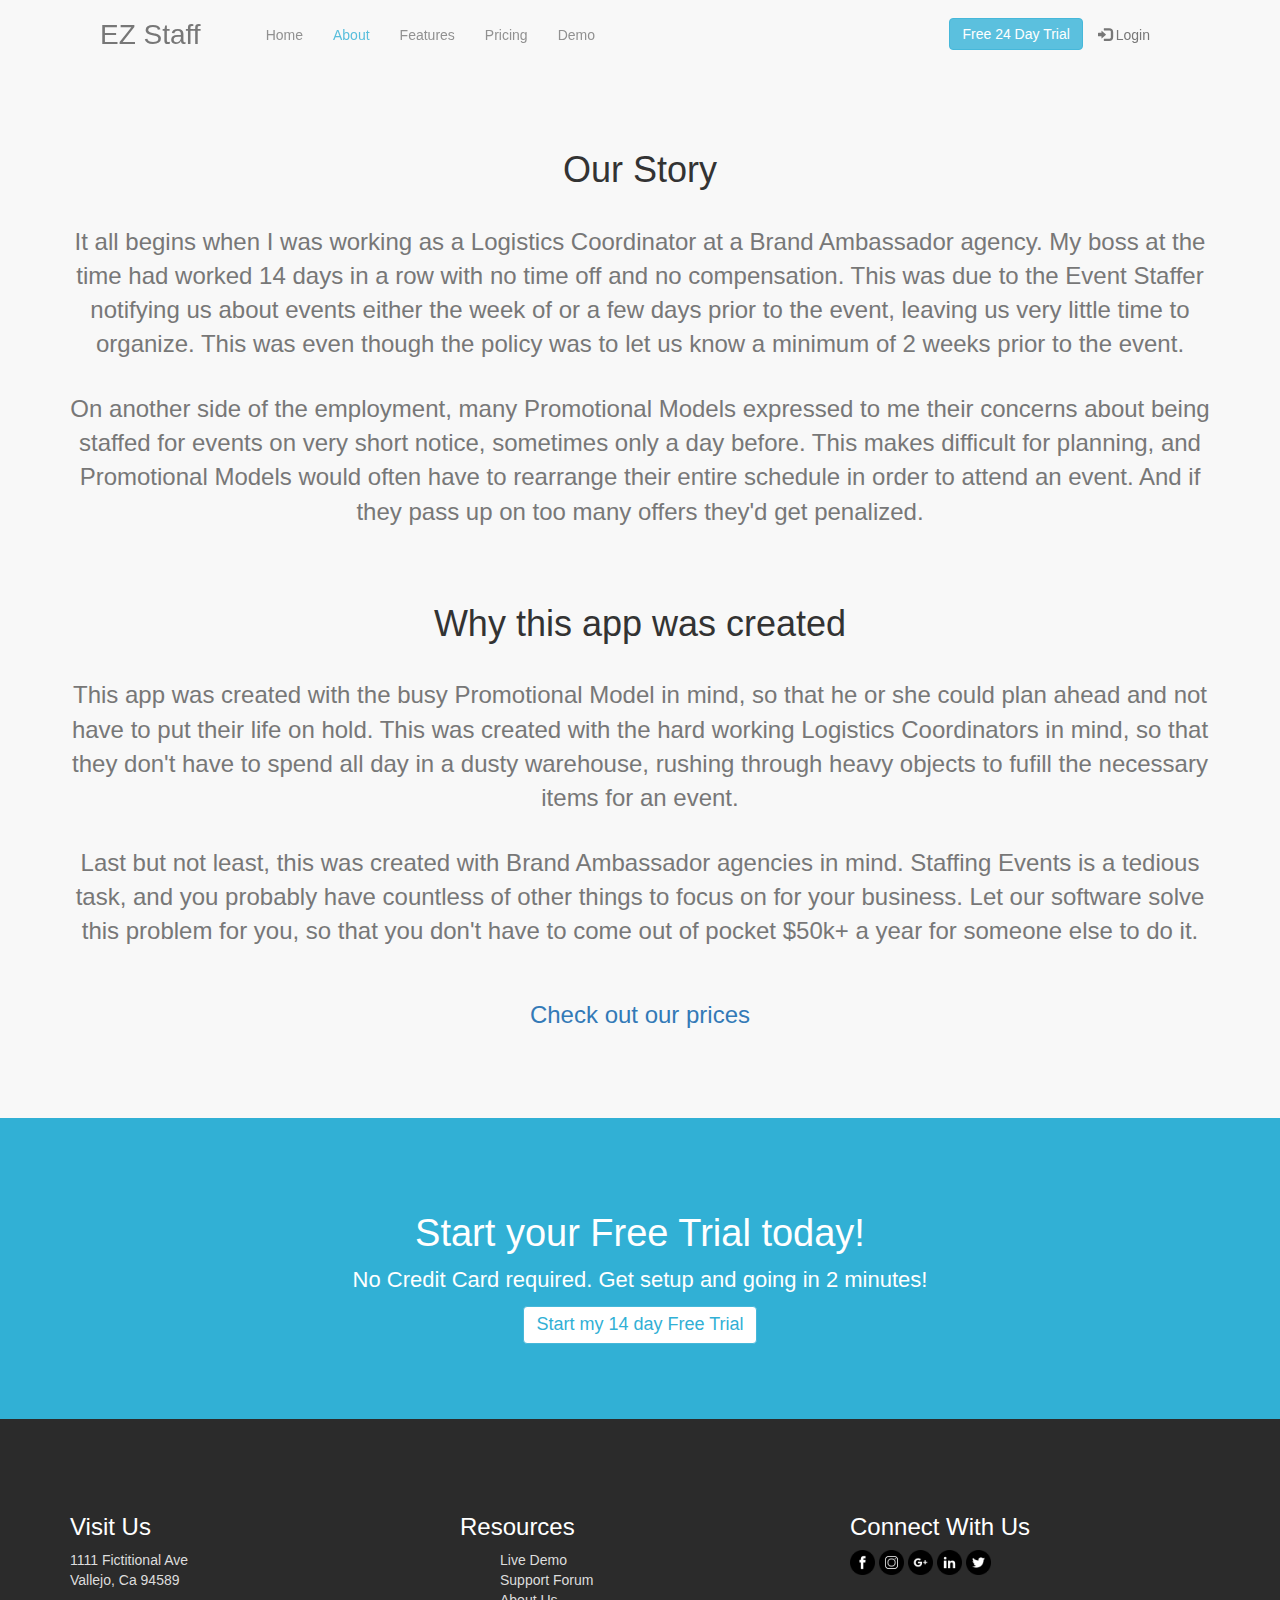
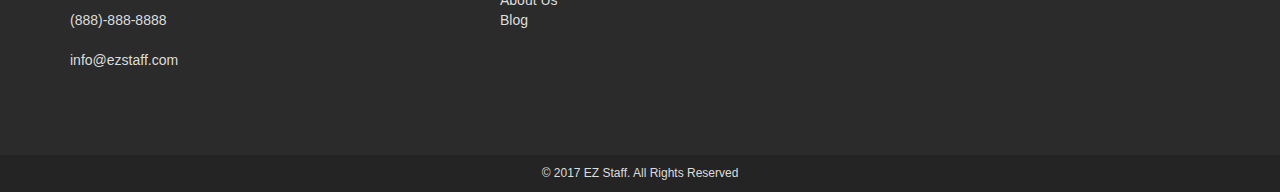
==== about.html @ 57cef36d "First Commit" ====
<!DOCTYPE html>
<html>
<head>
    <meta charset="utf-8">
    <title> EZ Staff </title>
    <meta name="viewport" content="width=device-width, initial-scale=1.0">
    <script src="js/respond.js"></script>
    <script src="https://ajax.googleapis.com/ajax/libs/jquery/1.11.3/jquery.min.js"></script>

<script src="https://maxcdn.bootstrapcdn.com/bootstrap/3.3.6/js/bootstrap.min.js" integrity="sha384-0mSbJDEHialfmuBBQP6A4Qrprq5OVfW37PRR3j5ELqxss1yVqOtnepnHVP9aJ7xS" crossorigin="anonymous"></script>
    <!-- Bootstrap -->
    <link href="css/bootstrap.min.css" rel="stylesheet">
    <link href="css/style.css" rel="stylesheet" type="text/css">
    <!-- Add icon library -->
<link rel="stylesheet" href="https://cdnjs.cloudflare.com/ajax/libs/font-awesome/4.7.0/css/font-awesome.min.css">
</head>

<body>

<header>
  <nav class="navbar navbar-default transparent navbar-fixed-top">
  <div class="container-fluid">
    <div class="navbar-header">
      <button type="button" class="navbar-toggle" data-toggle="collapse" data-target="#myNavbar">
        <span class="icon-bar"></span>
        <span class="icon-bar"></span>
        <span class="icon-bar"></span>
      </button>
      <a class="navbar-brand" id="brand" href="index.html" style="font-size: 28px">EZ Staff</a>
    </div>
    <div class="navbar-collapse collapse" id="myNavbar">
      <ul class="nav navbar-nav" id="listitems">
        <li><a href="index.html">Home</a></li>
        <li id="active"><a href="#">About</a></li>
        <li><a href="features.html">Features</a></li>
        <li><a href="pricing.html">Pricing</a></li>
        <li><a href="#">Demo</a></li>
      </ul>
      <ul class="nav navbar-nav navbar-right" id="otherlistitems">
        <li>  <button class="btn btn-info navbar-btn" id="button">Free 24 Day Trial</button></li>
        <li id="login"><a href="#"><span class="glyphicon glyphicon-log-in"></span> Login</a></li>
      </ul>
    </div>
  </div>
</nav>
<script>$(window).scroll(function() {
  if ($(document).scrollTop() > 25) {
    $('nav').removeClass('transparent');
  } else {
    $('nav').addClass('transparent');
  }
});</script>
</header>



<div class="row" id="aboutsection">

  <div class="container">

    <h2>Our Story</h2>
    <p>
        It all begins when I  was working as a Logistics Coordinator at a Brand Ambassador agency. My boss at the time had worked 14 days in a row with no time off and no compensation. This was due to the Event Staffer notifying us about events either the week of or a few days prior to the event, leaving us very little time to organize. This was even though the policy was to let us know a <bold>minimum</bold> of 2 weeks prior to the event.
  </p>
  <br>
  <p>
    On another side of the employment, many Promotional Models expressed to me their concerns about being staffed for events on very short notice, sometimes only a day before. This makes difficult for planning, and Promotional Models would often have to rearrange their entire schedule in order to attend an event. And if they pass up on too many offers they'd get penalized.
  </p>
  
  <h2 id="why">Why this app was created</h2>
  <p>
    This app was created with the busy Promotional Model in mind, so that he or she could plan ahead and not have to put their life on hold. 
    This was created with the hard working Logistics Coordinators in mind, so that they don't have to spend all day in a dusty warehouse, rushing through heavy objects to fufill the necessary items for an event.
  </p>
  <br>
  <p>
   Last but not least, this was created with Brand Ambassador agencies in mind. Staffing Events is a tedious task, and you probably have countless of other things to focus on for your business. Let our software solve this problem for you, so that you don't have to come out of pocket $50k+ a year for someone else to do it.
  </p>
  
  <p style="color: #31B0D5; margin-top: 50px;"><a href="pricing.html">Check out our prices</a></p>

</div>
</div>





<div class="cta" id="fifth">
  <div class="container">
<h2>Start your Free Trial today!</h2>
<p>
  No Credit Card required. Get setup and going in 2 minutes!
</p>
  <a href="#" class="btn btn-info" id="button">Start my 14 day Free Trial</a>
</div>
</div>

<footer>
  <div class="container">
<div class="row">

<div class="col-md-4 col-sm-4 col-xs-12">
  <h3>Visit Us</h3>
  <p>
    1111 Fictitional Ave<br />
    Vallejo, Ca 94589<br /><br />
    (888)-888-8888<br /><br />
    info@ezstaff.com
  </p>
</div>

<div class="col-md-4 col-sm-4 col-xs-12">
<h3 >Resources</h3>
<ul id="resources">
    
    <li><a href="#">Live Demo</a></li>
    <li><a href="#">Support Forum</a></li>
    <li><a href="about.html">About Us</a></li>
    <li><a href="#">Blog</a></li>
    
</ul>
</div>

<div class="col-md-4 col-sm-4 col-xs-12">
<h3 id="socialmedia">Connect With Us</h3>
<a href="#"><img id="facebook" src="img/facebook.png"></a>
<a href="#"><img id="instagram" src="img/instagram.png" ></a>
<a href="#"><img id="googleplus" src="img/googleplus.png" ></a>
<a href="#"><img id="linkedin" src="img/linkedin.png" ></a>
<a href="#"><img id="twitter" src="img/twitter.png" ></a>
</div>


</div>
</div>
</footer>

<div class="footerparttwo">
  <div class="container">
    <p>
      &copy 2017 EZ Staff. All Rights Reserved
    </p>
  </div>
</div>




</body>


</html>
---- css/style.css ----
* {
    -webkit-transition: all .3s ease-in-out;
  -moz-transition: all .3s ease-in-out;
  -o-transition: all .3s ease-in-out;
  transition: all .3s ease-in-out;
}

body {
    width: 100%;
}

title {
    color: black;
}


@media (min-width:0px) and (max-width:960px) {

    #first, #second, #third, #fourth, #fifth, footer {
    text-align: center;
    
}   
    
}

@media (min-width:0px) and (max-width:760px) {
.navbar-collapse {
        background-color: white;
    }
    
    #brand {
        padding-left: 25px;
    }
    
    
}



#first {
  background-color: #F8F8F8;
  padding: 75px 0px;
    padding-bottom: 75px;
  text-align: center;
}

#first h1 {
    margin-top: 50px;
  font-size: 42px;
    padding-bottom: 15px;
}

#first p {
    color: #777777;
    padding-bottom: 15px;
}


#third {
  background-color: #f8f8f8;
  padding: 75px 0px;
}

#third h2 {
  font-size: 32px;
}

#third p {
    margin-top: 25px;
  font-size: 22px;
}

#second {
  padding: 75px 0px;
}

#second h2 {
  font-size: 32px;
}

#second p {
 font-size: 22px;
    padding-bottom: 25px;
}


#fourth {
  padding: 75px 0px;
}

#fourth h2 {
  font-size: 32px;
}

#fourth p {
 font-size: 22px;
}

#fourth #button {
  font-size: 18px;
}

#modernpic {
  width: 100%;
  height: auto;
  padding-bottom: 25px;
}


#fifth {
  background-color: #31B0D5;
  text-align: center;
  padding: 75px 0px;
  color: white;

}

#fifth h2 {
  font-size: 38px;
}

#fifth p {
font-size: 22px;}

#fifth #button {
    
  background-color: white;
  color: #31B0D5;
  font-size: 18px;
}



#button:hover {
    border-style: solid;
    border-color: black;

    background-color: transparent;
    color: black;
}

#fifth #button:hover {
     background-color: white;
  color: #31B0D5;
  font-size: 18px;
    
    
    border-style: solid;
    border-color: white;

    background-color: transparent;
    color: white;
}



footer {
  background-color: #2B2B2B;
  padding: 75px 0px;
}

footer h3 {
  color: white;
    margin-left: ;
}

footer p {
  color: #DDDDDD;
}

.fa {
    padding: 20px;
    font-size: 30px;
    width: 50px;
    text-align: center;
    text-decoration: none;
    color: white;
}

.footerparttwo {
  background-color: #242424;
  padding-top: 10px;
  text-align: center;
}

.footerparttwo p {
  color: #DDDDDD;
    font-size: 12px;
}


.navbar-default {
  background-color: white;
}


#laptopimg {
    margin-top: 10px;
}

#active a {
    color: #31B0D5;
    opacity: 1;
}

#listitems {
    opacity: .8;

}

#otherlistitems {
    margin-right: 100px;
}

#listitems a:hover {
    opacity: 1;
    color: #31B0D5;
}

#login a:hover {
     color: #31B0D5;
}

#brand:hover {
    color: #31B0D5;
}

#resources {
    list-style-type: none;
    padding-right: 25px
}

#resources a {
    text-decoration: none;
    color: #DDDDDD;
    
}

#resources a:hover {
    color: #31B0D5;
}

nav {
    background-color: white;
    padding-top: 10px;
    padding-bottom: 10px;
}

.navbar-default {
    border: none;
}


nav.navbar.transparent {
    background-color: transparent;
}

#facebook {
    width: 25px; 
    height: 25px;
}

#facebook:hover {
     -webkit-transform: scale(1.5) rotateZ(360deg);
  -moz-transform: scale(1.5) rotateZ(360deg);
  -o-transform: scale(1.5) rotateZ(-30deg);
  transform: scale(1.5) rotateZ(360deg);
}

#instagram {
    width: 25px; 
    height: 25px
}

#instagram:hover {
     -webkit-transform: scale(1.5) rotateZ(360deg);
  -moz-transform: scale(1.5) rotateZ(360deg);
  -o-transform: scale(1.5) rotateZ(-30deg);
  transform: scale(1.5) rotateZ(360deg);
}

#googleplus {
    width: 25px; 
    height: 25px
}

#googleplus:hover {
     -webkit-transform: scale(1.5) rotateZ(360deg);
  -moz-transform: scale(1.5) rotateZ(360deg);
  -o-transform: scale(1.5) rotateZ(-30deg);
  transform: scale(1.5) rotateZ(360deg);
}

#linkedin {
    width: 25px; 
    height: 25px
}

#linkedin:hover {
     -webkit-transform: scale(1.5) rotateZ(360deg);
  -moz-transform: scale(1.5) rotateZ(360deg);
  -o-transform: scale(1.5) rotateZ(-30deg);
  transform: scale(1.5) rotateZ(360deg);
}

#twitter {
    width: 25px; 
    height: 25px;
}

#twitter:hover {
     -webkit-transform: scale(1.5) rotateZ(360deg);
  -moz-transform: scale(1.5) rotateZ(360deg);
  -o-transform: scale(1.5) rotateZ(-30deg);
  transform: scale(1.5) rotateZ(360deg);
}


#priceheader {
    margin-top: 50px;
}


* {
    box-sizing: border-box;
}

.columns {
    float: left;
    width: 33.3%;
    padding: 8px;
    background-color: white;
}

.price {
    list-style-type: none;
    border: 1px solid #eee;
    margin: 0;
    padding: 0;
    -webkit-transition: 0.3s;
    transition: 0.3s;
}

.price:hover {
    box-shadow: 0 8px 12px 0 rgba(0,0,0,0.2)
}

.price .header {
    background-color: #111;
    color: white;
    font-size: 25px;
}

.price li {
    border-bottom: 1px solid #eee;
    padding: 20px;
    text-align: center;
}

.price .grey {
    background-color: #eee;
    font-size: 20px;
}

.button {
    background-color: #31B0D5;
    border: none;
    color: white;
    padding: 10px 25px;
    text-align: center;
    text-decoration: none;
    font-size: 18px;
}

.button2 {
    background-color: #31B0D5;
    border: 1px solid #31B0D5;
    color: white;
    text-decoration: none;
}

.button2:hover {
    background-color: transparent;
    color: black;
    border: 1px solid black;
}

.button3 {
    background-color: red;
    border: 1px solid red;
    color: white;
    text-decoration: none;
    
}

.button3:hover {
    background-color: transparent;
    color: black;
    border: 1px solid black;
}

#button2 {
    color: white;
    text-decoration: none;
}

#button2:hover {
    color: black;
}

@media only screen and (max-width: 600px) {
    .columns {
        width: 100%;
    }
}

#pricingsection {
    padding-bottom: 75px;
}

#firstprice {
    text-decoration: none;
}

#firstprice:hover {
     border-style: solid;
    border-color: black;

    background-color: transparent;
    color: black;
}

#secondprice {
    text-decoration: none;
}

#secondprice:hover {
     border-style: solid;
    border-color: black;

    background-color: transparent;
    color: black;
}

#thirdprice {
    text-decoration: none;
}

#thirdprice:hover {
     border-style: solid;
    border-color: black;

    background-color: transparent;
    color: black;
}


#aboutsection {
  background-color: #F8F8F8;
  padding: 75px 0px;
    padding-bottom: 75px;
}

#aboutsection .container {
      background-color: #F8F8F8;
}

#aboutsection h1 {
  font-size: 42px;
    padding-bottom: 15px;
}

#aboutsection h2 {
    text-align: center;
    font-size: 36px;
    margin-top: 75px;
    padding-bottom: 25px
}


#aboutsection p {
    color: #777777;
  font-size: 24px;
    text-align: center;
}

#pricingsection {
    padding-bottom: 150px;
}

#pricingsection h2 {
    font-size: 36px;
    margin-top: 125px;
    padding-bottom: 25px;
}

#pricingsection p {
    padding-bottom: 25px;
  font-size: 24px;
}

#featuresection {
  background-color: #F8F8F8;
  padding: 75px 0px;
    padding-bottom: 75px;
    text-align: center;
}

#featuresection h1 {
  font-size: 42px;
    text-align: center;
    font-size: 36px;
    margin-top: 50px;
}

#featuresection .glyphicon {
    font-size: 50px;
    padding-bottom: 25px;
}

#featuresection p {
    font-size: 22px;
    margin-top: 25px;
}

#featuresectionp {
    color: #777777;
  font-size: 24px;
    text-align: center;
    padding-bottom: 50px;
}

.glyphicon:hover {
    color: #31B0D5;
}

.navbar-brand {
    padding-right: 50px;
    padding-left: 100px;
    color: black;
}

#signup {
    margin-top: 100px;
    padding-bottom: 100px;
}

#signup form {
    margin-top: 50px;
}

#loginpage {
    margin-top: 100px;
    padding-bottom: 100px;
}

#loginpage form {
    margin-top: 50px;
}


.error {
    color: red;
    font-size: 14px;
}

#button {
    text-decoration: none;
    color: white;
    padding-top: 5px;
    padding-bottom: 5px;
}
#button:hover {
    color: black;
}






#footer {
    margin-top: 82px;
}

#content {
    text-align: center;
    list-style-type: none;
}

#content2 {
    text-align: center;
    list-style-type: none;
}

#createeventbutton {
    margin-top: 15px;
}

#contentheader {
    text-align: center;
    font-size: 32px
}



.buttonlistitem {
     display: flex;
  align-items: center;
  justify-content: center;
}
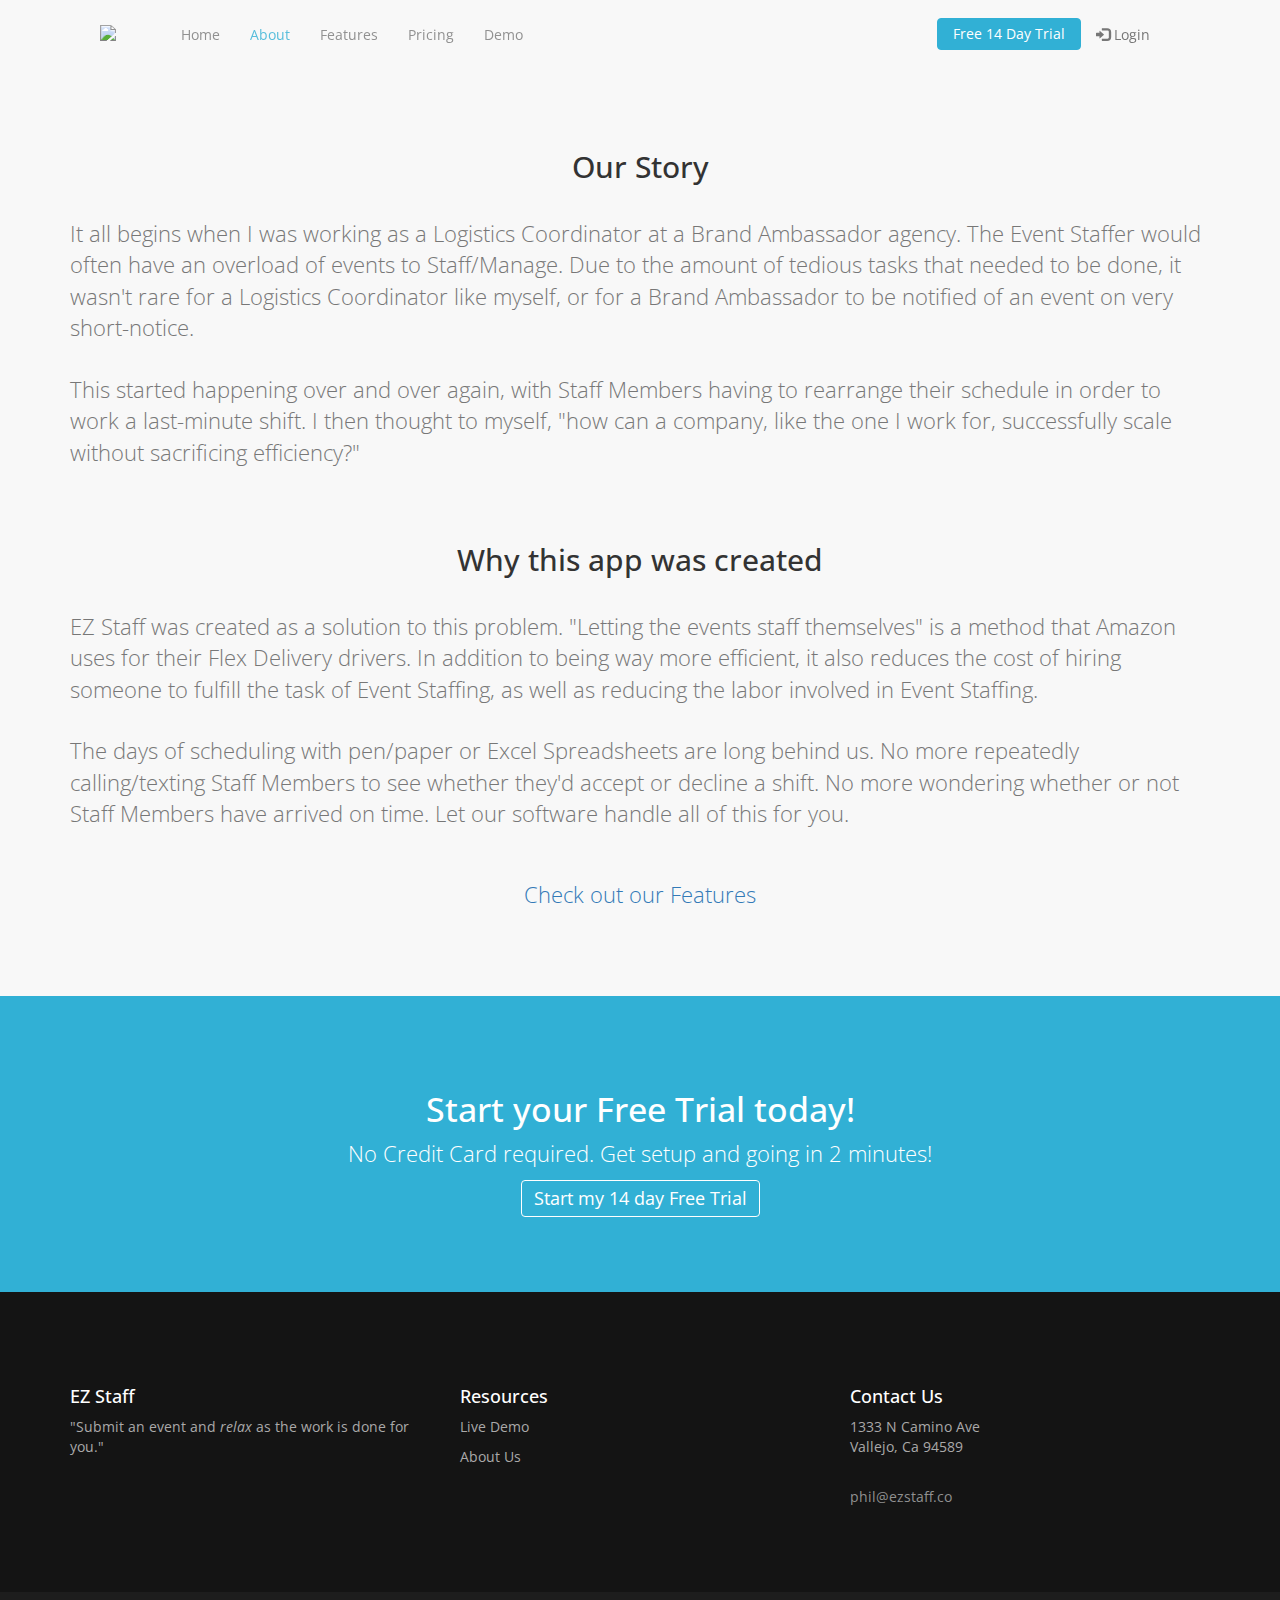
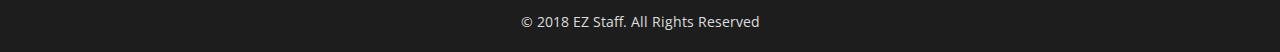
==== commit 57a9c895: "Completed" ====
--- a/about.html
+++ b/about.html
@@ -1,8 +1,23 @@
 <!DOCTYPE html>
 <html>
 <head>
+   <!-- Global site tag (gtag.js) - Google Analytics -->
+<script async src="https://www.googletagmanager.com/gtag/js?id=UA-112235409-1"></script>
+<script>
+  window.dataLayer = window.dataLayer || [];
+  function gtag(){dataLayer.push(arguments);}
+  gtag('js', new Date());
+
+  gtag('config', 'UA-112235409-1');
+</script>
     <meta charset="utf-8">
-    <title> EZ Staff </title>
+     <link rel="apple-touch-icon" sizes="76x76" href="/apple-touch-icon.png">
+<link rel="icon" type="image/png" sizes="32x32" href="/favicon-32x32.png">
+<link rel="icon" type="image/png" sizes="16x16" href="/favicon-16x16.png">
+<link rel="manifest" href="/manifest.json">
+<link rel="mask-icon" href="/safari-pinned-tab.svg" color="#5bbad5">
+<meta name="theme-color" content="#ffffff">
+   <title>Event Staffing Software</title>
     <meta name="viewport" content="width=device-width, initial-scale=1.0">
     <script src="js/respond.js"></script>
     <script src="https://ajax.googleapis.com/ajax/libs/jquery/1.11.3/jquery.min.js"></script>
@@ -13,6 +28,8 @@
     <link href="css/style.css" rel="stylesheet" type="text/css">
     <!-- Add icon library -->
 <link rel="stylesheet" href="https://cdnjs.cloudflare.com/ajax/libs/font-awesome/4.7.0/css/font-awesome.min.css">
+
+<link href='https://fonts.googleapis.com/css?family=Open+Sans:300,400,600,700%7CRoboto:300,400,500,700' rel='stylesheet' type='text/css'>
 </head>
 
 <body>
@@ -26,20 +43,21 @@
         <span class="icon-bar"></span>
         <span class="icon-bar"></span>
       </button>
-      <a class="navbar-brand" id="brand" href="index.html" style="font-size: 28px">EZ Staff</a>
+      <a class="navbar-brand" id="brand" href="index.html"><img src="img/imageedit_6_9701024636.png" class= "img-responsive" style="height: 100%"></a>
     </div>
+
     <div class="navbar-collapse collapse" id="myNavbar">
       <ul class="nav navbar-nav" id="listitems">
         <li><a href="index.html">Home</a></li>
         <li id="active"><a href="#">About</a></li>
         <li><a href="features.html">Features</a></li>
         <li><a href="pricing.html">Pricing</a></li>
-        <li><a href="#">Demo</a></li>
+        <li><a href="demo.html">Demo</a></li>
       </ul>
       <ul class="nav navbar-nav navbar-right" id="otherlistitems">
-        <li>  <button class="btn btn-info navbar-btn" id="button">Free 24 Day Trial</button></li>
-        <li id="login"><a href="#"><span class="glyphicon glyphicon-log-in"></span> Login</a></li>
-      </ul>
+          <li>  <a href="signup.html" class="btn btn-info navbar-btn button2" id="button">Free 14 Day Trial</a></li>
+        <li id="login"><a href="login.html"><span class="glyphicon glyphicon-log-in"></span> Login</a></li>
+        </ul>
     </div>
   </div>
 </nav>
@@ -50,34 +68,34 @@
     $('nav').addClass('transparent');
   }
 });</script>
+<link href='https://fonts.googleapis.com/css?family=Open+Sans:300,400,600,700%7CRoboto:300,400,500,700' rel='stylesheet' type='text/css'>
 </header>
 
 
 
-<div class="row" id="aboutsection">
+<div id="aboutsection">
 
   <div class="container">
 
     <h2>Our Story</h2>
     <p>
-        It all begins when I  was working as a Logistics Coordinator at a Brand Ambassador agency. My boss at the time had worked 14 days in a row with no time off and no compensation. This was due to the Event Staffer notifying us about events either the week of or a few days prior to the event, leaving us very little time to organize. This was even though the policy was to let us know a <bold>minimum</bold> of 2 weeks prior to the event.
+        It all begins when I  was working as a Logistics Coordinator at a Brand Ambassador agency. The Event Staffer would often have an overload of events to Staff/Manage. Due to the amount of tedious tasks that needed to be done, it wasn't rare for a Logistics Coordinator like myself, or for a Brand Ambassador to be notified of an event on very short-notice.
   </p>
   <br>
   <p>
-    On another side of the employment, many Promotional Models expressed to me their concerns about being staffed for events on very short notice, sometimes only a day before. This makes difficult for planning, and Promotional Models would often have to rearrange their entire schedule in order to attend an event. And if they pass up on too many offers they'd get penalized.
+    This started happening over and over again, with Staff Members having to rearrange their schedule in order to work a last-minute shift. I then thought to myself, "how can a company, like the one I work for, successfully scale without sacrificing efficiency?"
   </p>
   
   <h2 id="why">Why this app was created</h2>
   <p>
-    This app was created with the busy Promotional Model in mind, so that he or she could plan ahead and not have to put their life on hold. 
-    This was created with the hard working Logistics Coordinators in mind, so that they don't have to spend all day in a dusty warehouse, rushing through heavy objects to fufill the necessary items for an event.
+    EZ Staff was created as a solution to this problem. "Letting the events staff themselves" is a method that Amazon uses for their Flex Delivery drivers. In addition to being way more efficient, it also reduces the cost of hiring someone to fulfill the task of Event Staffing, as well as reducing the labor involved in Event Staffing.
   </p>
   <br>
   <p>
-   Last but not least, this was created with Brand Ambassador agencies in mind. Staffing Events is a tedious task, and you probably have countless of other things to focus on for your business. Let our software solve this problem for you, so that you don't have to come out of pocket $50k+ a year for someone else to do it.
+   The days of scheduling with pen/paper or Excel Spreadsheets are long behind us. No more repeatedly calling/texting Staff Members to see whether they'd accept or decline a shift. No more wondering whether or not Staff Members have arrived on time. Let our software handle all of this for you.
   </p>
   
-  <p style="color: #31B0D5; margin-top: 50px;"><a href="pricing.html">Check out our prices</a></p>
+  <p style="color: #31B0D5; margin-top: 50px;" class="featureslink"><a href="features.html">Check out our Features</a></p>
 
 </div>
 </div>
@@ -92,7 +110,7 @@
 <p>
   No Credit Card required. Get setup and going in 2 minutes!
 </p>
-  <a href="#" class="btn btn-info" id="button">Start my 14 day Free Trial</a>
+  <a href="signup.html" class="btn btn-info" id="button">Start my 14 day Free Trial</a>
 </div>
 </div>
 
@@ -101,35 +119,37 @@
 <div class="row">
 
 <div class="col-md-4 col-sm-4 col-xs-12">
-  <h3>Visit Us</h3>
-  <p>
-    1111 Fictitional Ave<br />
-    Vallejo, Ca 94589<br /><br />
-    (888)-888-8888<br /><br />
-    info@ezstaff.com
-  </p>
+    <h3>EZ Staff</h3>
+    <p>"Submit an event and <span style="font-style: italic">relax</span> as the work is done for you."</p>
+</div>
+
+<div class="col-md-4 col-sm-4 col-xs-12" id="resourcefooter">
+<h3>Resources</h3>
+    
+    <p><a href="demo.html">Live Demo</a></p>
+    <p><a href="about.html">About Us</a></p>
+    
 </div>
 
 <div class="col-md-4 col-sm-4 col-xs-12">
-<h3 >Resources</h3>
-<ul id="resources">
-    
-    <li><a href="#">Live Demo</a></li>
-    <li><a href="#">Support Forum</a></li>
-    <li><a href="about.html">About Us</a></li>
-    <li><a href="#">Blog</a></li>
-    
-</ul>
+  <h3>Contact Us</h3>
+  <p>
+    1333 N Camino Ave<br />
+      Vallejo, Ca 94589</p>
+      <br>
+    <p id="philezstaff"><a href="mailto:phil@ezstaff.co">phil@ezstaff.co</a>
+  </p>
+  <a href="#"><img id="facebook" src="img/facebook.png"></a>
+<a href="#"><img id="instagram" src="img/instagram.png" ></a>
+<a href="#"><img id="twitter" src="img/twitter.png" ></a>
 </div>
 
-<div class="col-md-4 col-sm-4 col-xs-12">
-<h3 id="socialmedia">Connect With Us</h3>
-<a href="#"><img id="facebook" src="img/facebook.png"></a>
-<a href="#"><img id="instagram" src="img/instagram.png" ></a>
-<a href="#"><img id="googleplus" src="img/googleplus.png" ></a>
-<a href="#"><img id="linkedin" src="img/linkedin.png" ></a>
-<a href="#"><img id="twitter" src="img/twitter.png" ></a>
-</div>
+<!--<div class="col-md-4 col-sm-4 col-xs-12">
+    <iframe width="300" height="225" frameborder="0" style="border:0" src="https://www.google.com/maps/embed/v1/place?q=place_id:ChIJbTzvlMoMhYARGOzMvklCVkI&key=AIzaSyDAoGUH88zjiD2XjlpsCDr-HvVNcsEZ5ZQ" allowfullscreen></iframe>
+</div>-->
+
+
+
 
 
 </div>
@@ -139,7 +159,7 @@
 <div class="footerparttwo">
   <div class="container">
     <p>
-      &copy 2017 EZ Staff. All Rights Reserved
+      &copy 2018 EZ Staff. All Rights Reserved
     </p>
   </div>
 </div>
--- a/css/style.css
+++ b/css/style.css
@@ -7,6 +7,11 @@
 
 body {
     width: 100%;
+    font-family: "Open Sans";
+}
+
+#brand {
+    font-size: 24px;
 }
 
 title {
@@ -16,14 +21,37 @@
 
 @media (min-width:0px) and (max-width:960px) {
 
-    #first, #second, #third, #fourth, #fifth, footer {
+ footer, #fourth, #fifth {
     text-align: center;
     
 }   
     
-}
-
-@media (min-width:0px) and (max-width:760px) {
+   
+    
+    
+    #featuresectionp {
+        display: none;
+    }
+  
+    
+    
+    #annoyingp {
+        display: none;
+    }
+ 
+    
+}
+
+.featureslink {
+    text-align:center;
+
+}
+
+.pricinglink {
+    text-align:center;
+}
+
+@media (min-width:0px) and (max-width:990px) {
 .navbar-collapse {
         background-color: white;
     }
@@ -31,6 +59,8 @@
     #brand {
         padding-left: 25px;
     }
+    
+    
     
     
 }
@@ -46,28 +76,34 @@
 
 #first h1 {
     margin-top: 50px;
-  font-size: 42px;
+  font-size: 36px;
     padding-bottom: 15px;
 }
 
 #first p {
     color: #777777;
     padding-bottom: 15px;
+    font-family: "Open Sans";
+    font-weight: 100;
+
 }
 
 
 #third {
-  background-color: #f8f8f8;
   padding: 75px 0px;
 }
 
 #third h2 {
-  font-size: 32px;
+  font-size: 28px;
 }
 
 #third p {
     margin-top: 25px;
   font-size: 22px;
+    font-size: 22px;
+    color: #777777;
+    font-family: "Open Sans";
+    font-weight: 100;
 }
 
 #second {
@@ -75,25 +111,34 @@
 }
 
 #second h2 {
-  font-size: 32px;
+  font-size: 28px;
 }
 
 #second p {
  font-size: 22px;
     padding-bottom: 25px;
+    color: #777777;
+    font-family: "Open Sans";
+        font-weight: 100;
+
 }
 
 
 #fourth {
   padding: 75px 0px;
+    
 }
 
 #fourth h2 {
-  font-size: 32px;
+  font-size: 28px;
 }
 
 #fourth p {
  font-size: 22px;
+    color: #777777;
+    font-family: "Open Sans";
+        font-weight: 100;
+
 }
 
 #fourth #button {
@@ -116,17 +161,29 @@
 }
 
 #fifth h2 {
-  font-size: 38px;
+  font-size: 34px;
 }
 
 #fifth p {
-font-size: 22px;}
+font-size: 22px;
+    font-weight: 100;
+        font-family: "Open Sans";
+
+
+}
 
 #fifth #button {
     
-  background-color: white;
+     background-color: white;
   color: #31B0D5;
   font-size: 18px;
+    
+    
+    border-style: solid;
+    border-color: white;
+
+    background-color: transparent;
+    color: white;
 }
 
 
@@ -140,33 +197,25 @@
 }
 
 #fifth #button:hover {
-     background-color: white;
+    background-color: white;
   color: #31B0D5;
   font-size: 18px;
-    
-    
-    border-style: solid;
-    border-color: white;
-
-    background-color: transparent;
-    color: white;
 }
 
 
 
 footer {
-  background-color: #2B2B2B;
+
+      background-color: #141414;
   padding: 75px 0px;
 }
 
 footer h3 {
   color: white;
-    margin-left: ;
 }
 
 footer p {
-  color: #DDDDDD;
-}
+color: #aaa9a9;}
 
 .fa {
     padding: 20px;
@@ -178,14 +227,15 @@
 }
 
 .footerparttwo {
-  background-color: #242424;
-  padding-top: 10px;
+  background-color: #1d1d1d;
+  padding-top: 20px;
+    padding-bottom: 10px;
   text-align: center;
 }
 
 .footerparttwo p {
   color: #DDDDDD;
-    font-size: 12px;
+    font-size: 14px;
 }
 
 
@@ -227,7 +277,7 @@
 
 #resources {
     list-style-type: none;
-    padding-right: 25px
+    padding-right: 30px
 }
 
 #resources a {
@@ -255,16 +305,20 @@
     background-color: transparent;
 }
 
+footer h3 {
+    font-size: 18px;
+}
+
 #facebook {
     width: 25px; 
     height: 25px;
 }
 
 #facebook:hover {
-     -webkit-transform: scale(1.5) rotateZ(360deg);
-  -moz-transform: scale(1.5) rotateZ(360deg);
-  -o-transform: scale(1.5) rotateZ(-30deg);
-  transform: scale(1.5) rotateZ(360deg);
+     -webkit-transform: scale(1.5);
+  -moz-transform: scale(1.5);
+  -o-transform: scale(1.5);
+  transform: scale(1.5);
 }
 
 #instagram {
@@ -273,35 +327,12 @@
 }
 
 #instagram:hover {
-     -webkit-transform: scale(1.5) rotateZ(360deg);
-  -moz-transform: scale(1.5) rotateZ(360deg);
-  -o-transform: scale(1.5) rotateZ(-30deg);
-  transform: scale(1.5) rotateZ(360deg);
-}
-
-#googleplus {
-    width: 25px; 
-    height: 25px
-}
-
-#googleplus:hover {
-     -webkit-transform: scale(1.5) rotateZ(360deg);
-  -moz-transform: scale(1.5) rotateZ(360deg);
-  -o-transform: scale(1.5) rotateZ(-30deg);
-  transform: scale(1.5) rotateZ(360deg);
-}
-
-#linkedin {
-    width: 25px; 
-    height: 25px
-}
-
-#linkedin:hover {
-     -webkit-transform: scale(1.5) rotateZ(360deg);
-  -moz-transform: scale(1.5) rotateZ(360deg);
-  -o-transform: scale(1.5) rotateZ(-30deg);
-  transform: scale(1.5) rotateZ(360deg);
-}
+      -webkit-transform: scale(1.5);
+  -moz-transform: scale(1.5);
+  -o-transform: scale(1.5);
+  transform: scale(1.5);
+}
+
 
 #twitter {
     width: 25px; 
@@ -309,10 +340,10 @@
 }
 
 #twitter:hover {
-     -webkit-transform: scale(1.5) rotateZ(360deg);
-  -moz-transform: scale(1.5) rotateZ(360deg);
-  -o-transform: scale(1.5) rotateZ(-30deg);
-  transform: scale(1.5) rotateZ(360deg);
+       -webkit-transform: scale(1.5);
+  -moz-transform: scale(1.5);
+  -o-transform: scale(1.5);
+  transform: scale(1.5);
 }
 
 
@@ -351,16 +382,36 @@
     font-size: 25px;
 }
 
+.price .headerblue {
+    background-color: #31B0D5;
+    color: white;
+    font-size: 25px;
+}
+
 .price li {
     border-bottom: 1px solid #eee;
     padding: 20px;
     text-align: center;
 }
-
+/* background-color: #eee;*/
 .price .grey {
+    background-color: rgba(49, 176, 213, 0.86);
+    color: white;
+    font-weight: bold;
+    font-size: 16px
+}
+
+.blue {
     background-color: #eee;
-    font-size: 20px;
-}
+}
+
+.price .greyy {
+     background-color: #eee;
+    color: black;
+    font-size: 16px;
+}
+
+
 
 .button {
     background-color: #31B0D5;
@@ -398,6 +449,22 @@
     color: black;
     border: 1px solid black;
 }
+
+
+.button4 {
+    background-color: #ff8000;
+    border: 1px solid #ff8000;
+    color: white;
+    text-decoration: none;
+}
+
+.button4:hover {
+    background-color: transparent;
+    color: black;
+    border: 1px solid black;
+}
+
+
 
 #button2 {
     color: white;
@@ -472,7 +539,7 @@
 
 #aboutsection h2 {
     text-align: center;
-    font-size: 36px;
+    font-size: 30px;
     margin-top: 75px;
     padding-bottom: 25px
 }
@@ -480,8 +547,8 @@
 
 #aboutsection p {
     color: #777777;
-  font-size: 24px;
-    text-align: center;
+  font-size: 22px;
+    font-weight: 100
 }
 
 #pricingsection {
@@ -489,27 +556,51 @@
 }
 
 #pricingsection h2 {
-    font-size: 36px;
+    font-size: 30px;
     margin-top: 125px;
-    padding-bottom: 25px;
+   
 }
 
 #pricingsection p {
     padding-bottom: 25px;
-  font-size: 24px;
+  font-size: 22px;
+    color: #777777;
+    font-weight: 100;
+}
+
+.pricingfaqssection {
+    padding-bottom: 25px;
+}
+
+#pricingfaqs{
+    padding-top: 35px;
+}
+
+
+#pricingfaqs h3{
+    font-size: 20px;
+}
+
+#pricingfaqs p {
+    font-size: 16px;
+    color: #777777;
 }
 
 #featuresection {
   background-color: #F8F8F8;
   padding: 75px 0px;
     padding-bottom: 75px;
+    font-weight: 100
+}
+
+#featuresectionp {
     text-align: center;
 }
 
 #featuresection h1 {
   font-size: 42px;
     text-align: center;
-    font-size: 36px;
+    font-size: 24px;
     margin-top: 50px;
 }
 
@@ -520,15 +611,10 @@
 
 #featuresection p {
     font-size: 22px;
-    margin-top: 25px;
-}
-
-#featuresectionp {
     color: #777777;
-  font-size: 24px;
-    text-align: center;
-    padding-bottom: 50px;
-}
+}
+
+
 
 .glyphicon:hover {
     color: #31B0D5;
@@ -609,3 +695,289 @@
   align-items: center;
   justify-content: center;
 }
+
+input[type="date"],
+input[type="text"],
+input[type="email"],
+input[type="password"],
+select:focus,
+textarea {
+    font-size: 16px;
+}
+
+
+
+  #map {
+        height: 100%;
+          display: none;
+      }
+
+    #floating-panel {
+          display: none;
+        position: absolute;
+        top: 10px;
+        left: 25%;
+        z-index: 5;
+        background-color: #fff;
+        padding: 5px;
+        border: 1px solid #999;
+        text-align: center;
+        font-family: 'Roboto','sans-serif';
+        line-height: 30px;
+        padding-left: 10px;
+      }
+
+.organization {
+    font-size: 18px;
+    font-weight: bold;
+}
+
+#username {
+    font-size: 18px;
+    font-weight: bold;
+}
+
+
+ul {
+    list-style: none;
+}
+
+
+
+
+/* The Modal (background) */
+.modal {
+    display: none; /* Hidden by default */
+    position: fixed; /* Stay in place */
+    z-index: 1; /* Sit on top */
+    padding-top: 100px; /* Location of the box */
+    left: 0;
+    top: 0;
+    width: 100%; /* Full width */
+    height: 100%; /* Full height */
+    overflow: auto; /* Enable scroll if needed */
+    background-color: rgb(0,0,0); /* Fallback color */
+    background-color: rgba(0,0,0,0.4); /* Black w/ opacity */
+    list-style-type: none;
+}
+
+/* Modal Content */
+.modal-content {
+    background-color: #fefefe;
+    margin: auto;
+    padding: 20px;
+    border: 1px solid #888;
+    width: 80%;
+    text-align: center;
+}
+
+/* The Close Button */
+.close {
+    color: rgb(0, 0, 0);
+    float: right;
+    font-size: 28px;
+    font-weight: bold;
+}
+
+.close:hover,
+.close:focus {
+    color: #000;
+    text-decoration: none;
+    cursor: pointer;
+}
+
+
+.modal1 {
+    display: none; /* Hidden by default */
+    position: fixed; /* Stay in place */
+    z-index: 1; /* Sit on top */
+    padding-top: 100px; /* Location of the box */
+    left: 0;
+    top: 0;
+    width: 100%; /* Full width */
+    height: 100%; /* Full height */
+    overflow: auto; /* Enable scroll if needed */
+    background-color: rgb(0,0,0); /* Fallback color */
+    background-color: rgba(0,0,0,0.4); /* Black w/ opacity */
+    list-style-type: none;
+}
+
+/* Modal Content */
+.modal-content1 {
+    background-color: #fefefe;
+    margin: auto;
+    padding: 20px;
+    border: 1px solid #888;
+    width: 80%;
+    text-align: center;
+}
+
+/* The Close Button */
+#close1 {
+    color: #000;
+    float: right;
+    font-size: 28px;
+    font-weight: bold;
+}
+
+#close1:hover,
+#close1:focus {
+    color: #aaaaaa;
+    text-decoration: none;
+    cursor: pointer;
+}
+
+.modal2 {
+    display: none; /* Hidden by default */
+    position: fixed; /* Stay in place */
+    z-index: 1; /* Sit on top */
+    padding-top: 100px; /* Location of the box */
+    left: 0;
+    top: 0;
+    width: 100%; /* Full width */
+    height: 100%; /* Full height */
+    overflow: auto; /* Enable scroll if needed */
+    background-color: rgb(0,0,0); /* Fallback color */
+    background-color: rgba(0,0,0,0.4); /* Black w/ opacity */
+    list-style-type: none;
+}
+
+
+/* The Close Button */
+#close2 {
+    color: #000;
+    float: right;
+    font-size: 28px;
+    font-weight: bold;
+}
+
+#close2:hover,
+#close2:focus {
+    color: #aaaaaa;
+    text-decoration: none;
+    cursor: pointer;
+}
+
+.modal3 {
+    display: none; /* Hidden by default */
+    position: fixed; /* Stay in place */
+    z-index: 1; /* Sit on top */
+    padding-top: 100px; /* Location of the box */
+    left: 0;
+    top: 0;
+    width: 100%; /* Full width */
+    height: 100%; /* Full height */
+    overflow: auto; /* Enable scroll if needed */
+    background-color: rgb(0,0,0); /* Fallback color */
+    background-color: rgba(0,0,0,0.4); /* Black w/ opacity */
+    list-style-type: none;
+}
+
+/* Modal Content */
+
+
+/* The Close Button */
+#close3 {
+    color: #000;
+    float: right;
+    font-size: 28px;
+    font-weight: bold;
+}
+
+#close3:hover,
+#close3:focus {
+    color: #aaaaaa;
+    text-decoration: none;
+    cursor: pointer;
+}
+
+#confirmli {
+    list-style-type: none;
+}
+
+#resourcefooter a {
+    color: #aaa9a9;
+    text-decoration: none;
+}
+
+
+#resourcefooter a:hover {
+    color: #31B0D5;
+}
+
+#flex-container {
+ 
+  
+  -ms-box-orient: horizontal;
+  display: -webkit-box;
+  display: -moz-box;
+  display: -ms-flexbox;
+  display: -moz-flex;
+  display: -webkit-flex;
+  display: flex;
+  
+  -webkit-flex-flow: row wrap;
+  flex-flow: row wrap;
+}
+
+
+
+@media (max-width: 990px) {
+    .navbar-header {
+        float: none;
+    }
+    .navbar-left,.navbar-right {
+        float: none !important;
+    }
+    .navbar-toggle {
+        display: block;
+    }
+    .navbar-collapse {
+        border-top: 1px solid transparent;
+        box-shadow: inset 0 1px 0 rgba(255,255,255,0.1);
+    }
+    .navbar-fixed-top {
+        top: 0;
+        border-width: 0 0 1px;
+    }
+    .navbar-collapse.collapse {
+        display: none!important;
+    }
+    .navbar-nav {
+        float: none!important;
+        margin-top: 7.5px;
+    }
+    .navbar-nav>li {
+        float: none;
+    }
+    .navbar-nav>li>a {
+        padding-top: 10px;
+        padding-bottom: 10px;
+    }
+    .collapse.in{
+        display:block !important;
+    }
+    
+    .flex-item:nth-of-type(1) { order: 1; }
+.flex-item:nth-of-type(2) { order: 2; }
+   
+    
+    
+}
+
+
+#philezstaff a {
+    text-decoration: none;
+     color: rgb(144, 144, 144);
+}
+
+#philezstaff a:hover {
+    color: #31B0D5;
+}
+
+
+
+
+#facebook, #instagram, #twitter {
+    display: none;
+}